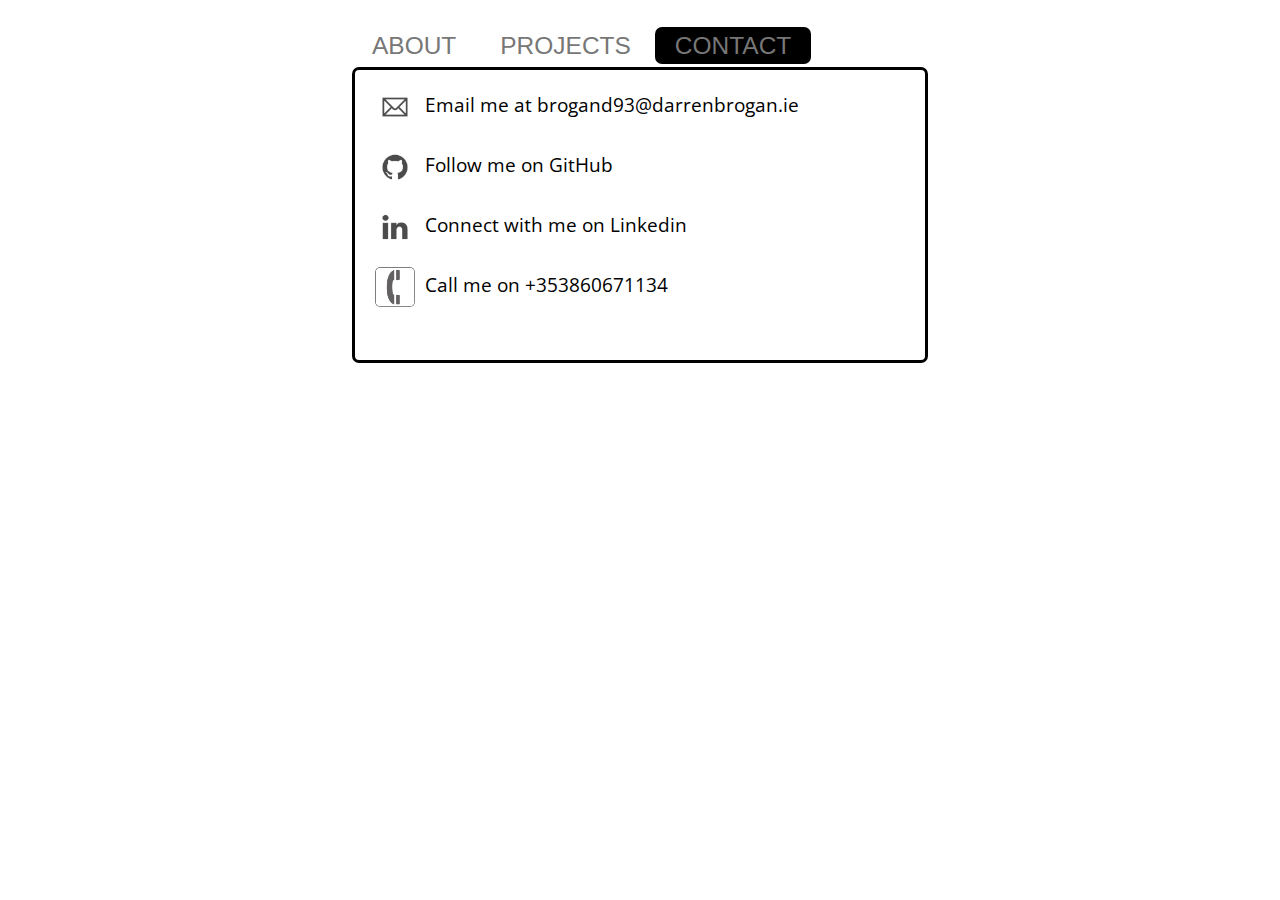
==== contact.html @ aec347d4 "init" ====
<!DOCTYPE HTML>
<html>
    <head>    
        <title>Darren Brogan |  DCU computing student</title>
        <meta name='author' content="Darren Brogan">
        <meta name="keywords" content="darren, brogan, computing, dcu, student">

        <meta http-equiv="Content-Type" content="text/html; charset=UTF-8">
        <meta name="viewport" content="width=device-width, initial-scale=1.0, maximum-scale=1.0, user-scalable=1">
       
        <script src="http://html5shiv.googlecode.com/svn/trunk/html5.js" type="text/javascript"></script>

        <link href='http://fonts.googleapis.com/css?family=Open+Sans:300,700' rel='stylesheet' type='text/css'>

        <link rel="stylesheet" href="stylesheets/reset.css" type="text/css" media="screen">
        <link rel="stylesheet" href="stylesheets/style.css" type="text/css" media="screen">
    </head>
    <body>      
        <ul class="menu">
            <li><a href="index.html">About</a></li>
            <li><a href="projects.html">Projects</a></li>
            <li><a href="contact.html" class="selected">Contact</a></li>
        </ul>
        <div class="content">
            <section id="contactinfo">
                <div class="social_option">
                    <a href="mailto:brogand93@darrenbrogan.ie?Subject=Hello" target="_top">
                        <img src="images/email.png" alt="email logo" />
                    <p> Email me at brogand93@darrenbrogan.ie </p>
                    </a>
                </div>
                <div class="social_option">
                    <a href="https://github.com/BroganD1993">
                        <img src="images/github.png" alt="github logo" />
                    <p> Follow me on GitHub </p>
                    </a>
                </div>
                <div class="social_option">
                    <a href="http://www.linkedin.com/pub/darren-brogan/54/628/71a">
                        <img src="images/linkedin.png" alt="linkedin logo" />
                    <p> Connect with me on Linkedin </p>
                    </a>
                </div>
                <div class="social_option">
                    <a href="tel:+353860671134">
                        <img src="images/phone.png" alt="phone logo" />
                    <p> Call me on +353860671134 </p>
                    </a>
                </div>
            </section>
        </div>
    </body>
</html>
---- stylesheets/style.css ----
body {
    margin: 0 auto;
    width: 45%;
    font-family: 'Open Sans', Helvetica, Arial, sans-serif;
    font-size: 0.9em;
    line-height: 20px;
    max-width: 1200px;
    min-width: 270px;
    margin-top: 25px;
    margin-bottom: 10px;
}

a {
    text-decoration: none;
    color: inherit;
}

ul {
    list-style:none;
}

p {
    margin-bottom: 10px;
    font-size:1.2em;
}

h1 {
    display: block;
    padding-bottom: 3px;
    margin-bottom: 6px;
    font-size:1.5em;
    font-weight: bold;
    border-bottom: 1px solid #ccc;
}

/*
   ========================================
   ----------------- Menu -----------------
   ======================================== 
*/
.menu {
    display: block;
    font-family: Arial, Helvetica, sans-serif;
}

.menu li {
    width: auto; 
    display: inline-block;
}

.menu li a {
    display:inline;
    zoom:1;
    padding: 5px 20px 5px 20px;
    font-size: 1.7em;
    text-transform: uppercase;
    color: #777;
    height: 1.7em;
    line-height: 1.7em;
    transition: all .5s;
    -o-transition: all .5s;
    -ms-transition: all .5s;
    -moz-transition: all .5s;
    -webkit-transition: all .5s;
}


.menu li a:hover, .menu li a:focus {
    background-color: #eeeeee;
    -webkit-border-radius: 7px;
    -moz-border-radius: 7px;
    border-radius: 7px;
}

.menu li .selected {
    background: #000;  
    -webkit-border-radius: 7px;
    -moz-border-radius: 7px;
    border-radius: 7px;                    
}

/* ========================================
   ----------------- Content --------------
   ======================================== */

.content {
    overflow: auto;
    margin: 0;
    padding: 15px;
    border: 3px solid #000; 
    background: #fff;
    -webkit-border-radius: 7px;
    -moz-border-radius: 7px;
    border-radius: 7px; 
}

section {
    display: block;
    text-align: justify;
}


section:after {          
    content: "";
    width: 100%;
    display: inline-block;
}

section img {
    width: 93px; 
    height: 118px;
    border-radius: 5px;
    -moz-border-radius: 5px;
    -webkit-border-radius: 5px;
    margin: 2px 10px 5px 5px;
    float: left;
}

section article {
    text-align: left;
    display: inline-block;
    margin-top: 5px;
    margin-right: 5px;
}

section article img {
    width: 100px; 
    height: 80px;
    border-radius: 5px;
    -moz-border-radius: 5px;
    -webkit-border-radius: 5px;
    margin: 2px 10px 5px 5px;
    float: left;
}

section article h2 {
    margin-bottom: 5px;
    font-size:1.3em;
    font-weight: bold;
}

section article a {
    color: #000;
}

.social_option {
    text-align: left;
    margin-bottom: 30px;
}

.social_option img {
    opacity:.7;
    filter:alpha(opacity=70);
    border: none;
    width: 40px; 
    height: 40px;
}

.social_option img:hover {
    opacity:.4;
    filter:alpha(opacity=40);
}

.social_option p {
    padding-top: 10px;
    font-size:1.3em;
}
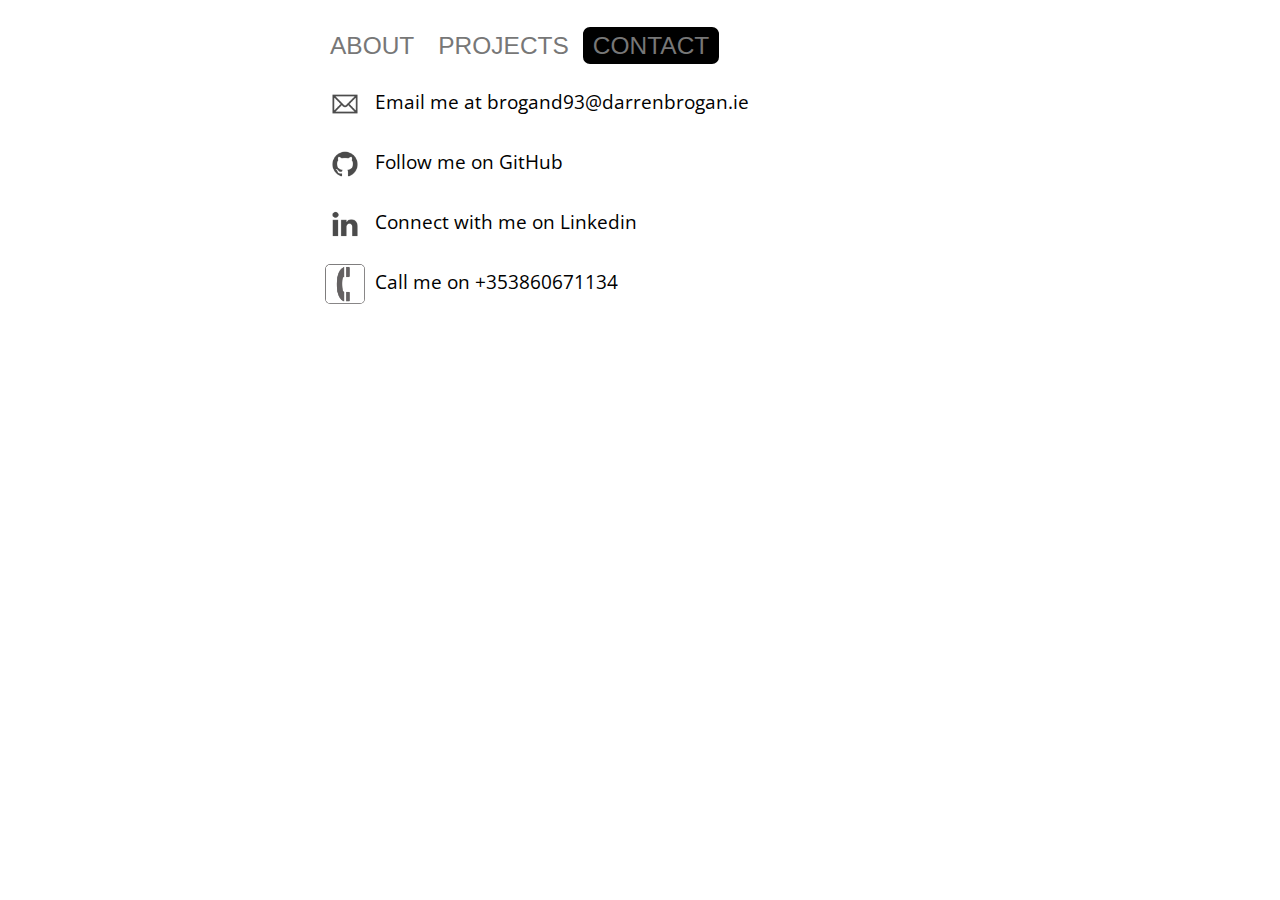
==== commit 45fc4396: "Update experience and restyle" ====
--- a/contact.html
+++ b/contact.html
@@ -1,3 +1,4 @@
+
 <!DOCTYPE HTML>
 <html>
     <head>    
@@ -51,9 +52,3 @@
         </div>
     </body>
 </html>
-
-
-
-
-
-
--- a/stylesheets/style.css
+++ b/stylesheets/style.css
@@ -1,6 +1,6 @@
 body {
     margin: 0 auto;
-    width: 45%;
+    width: 50%;
     font-family: 'Open Sans', Helvetica, Arial, sans-serif;
     font-size: 0.9em;
     line-height: 20px;
@@ -51,7 +51,7 @@
 .menu li a {
     display:inline;
     zoom:1;
-    padding: 5px 20px 5px 20px;
+    padding: 5px 10px 5px 10px;
     font-size: 1.7em;
     text-transform: uppercase;
     color: #777;
@@ -86,12 +86,7 @@
 .content {
     overflow: auto;
     margin: 0;
-    padding: 15px;
-    border: 3px solid #000; 
-    background: #fff;
-    -webkit-border-radius: 7px;
-    -moz-border-radius: 7px;
-    border-radius: 7px; 
+    padding-top: 15px;
 }
 
 section {
@@ -124,19 +119,35 @@
 }
 
 section article img {
-    width: 100px; 
+    width: 120px; 
     height: 80px;
     border-radius: 5px;
     -moz-border-radius: 5px;
     -webkit-border-radius: 5px;
-    margin: 2px 10px 5px 5px;
+    margin: 0px 10px 15px 5px;
     float: left;
 }
 
-section article h2 {
+section article heading {
     margin-bottom: 5px;
-    font-size:1.3em;
+    font-size:1.2em;
+    display: block;
+    text-align: justify;
     font-weight: bold;
+}
+
+section article heading h2 {
+    display: inline-block;
+}
+
+section article heading date {
+    display: inline-block;
+}
+
+section article heading:after {    
+    content: " ";
+    width: 100%;
+    display: inline-block;
 }
 
 section article a {
@@ -164,4 +175,4 @@
 .social_option p {
     padding-top: 10px;
     font-size:1.3em;
-}+}
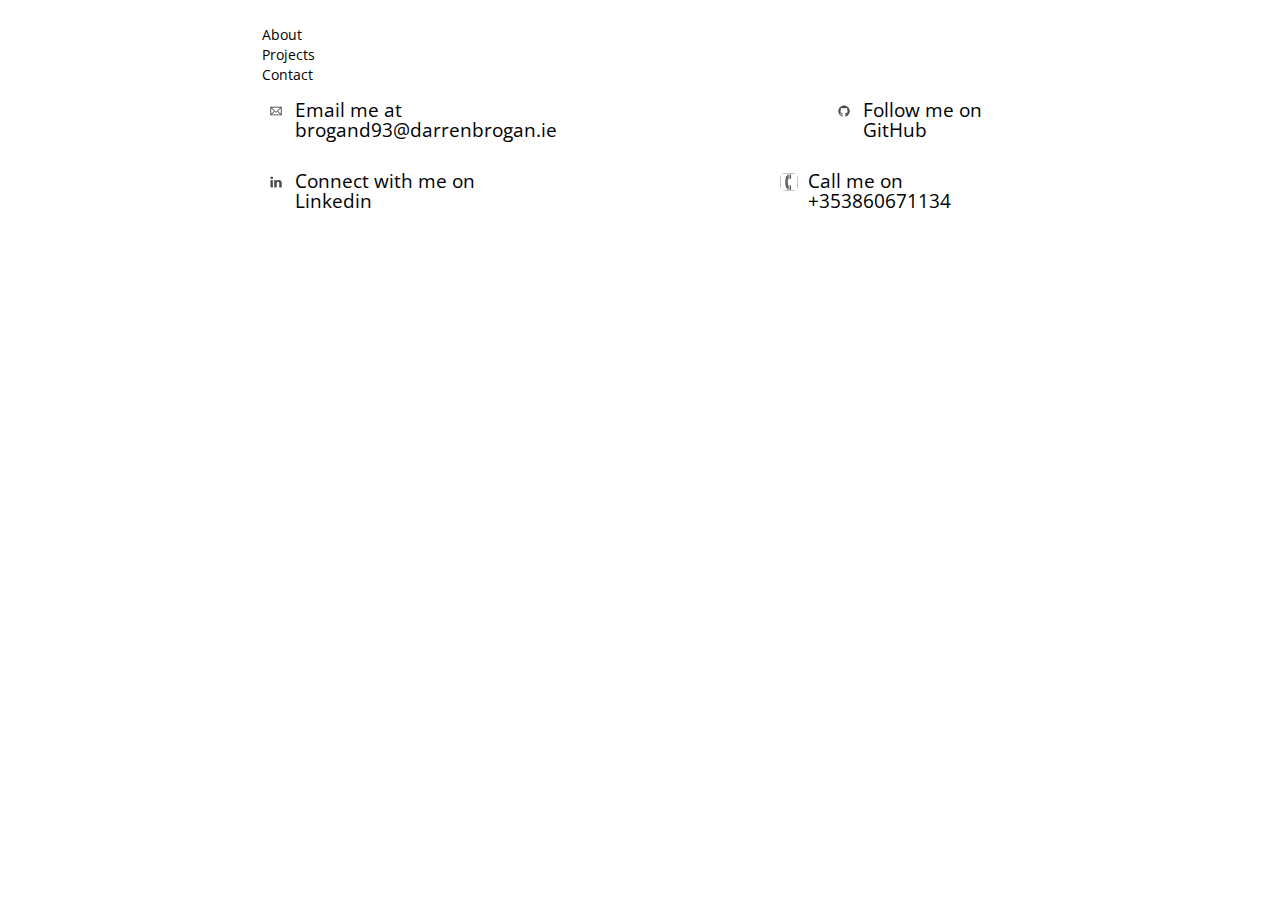
==== commit d5606784: "Update & remove unnecessary css" ====
--- a/contact.html
+++ b/contact.html
@@ -1,8 +1,7 @@
-
 <!DOCTYPE HTML>
 <html>
     <head>    
-        <title>Darren Brogan |  DCU computing student</title>
+        <title>Darren Brogan |  DCU Computing Student</title>
         <meta name='author' content="Darren Brogan">
         <meta name="keywords" content="darren, brogan, computing, dcu, student">
 
@@ -52,3 +51,9 @@
         </div>
     </body>
 </html>
+
+
+
+
+
+
--- a/stylesheets/style.css
+++ b/stylesheets/style.css
@@ -1,10 +1,10 @@
 body {
     margin: 0 auto;
-    width: 50%;
+    width: 59%;
     font-family: 'Open Sans', Helvetica, Arial, sans-serif;
     font-size: 0.9em;
     line-height: 20px;
-    max-width: 1200px;
+    max-width: 1260px;
     min-width: 270px;
     margin-top: 25px;
     margin-bottom: 10px;
@@ -27,56 +27,10 @@
 h1 {
     display: block;
     padding-bottom: 3px;
-    margin-bottom: 6px;
+    margin-bottom: 7px;
     font-size:1.5em;
     font-weight: bold;
     border-bottom: 1px solid #ccc;
-}
-
-/*
-   ========================================
-   ----------------- Menu -----------------
-   ======================================== 
-*/
-.menu {
-    display: block;
-    font-family: Arial, Helvetica, sans-serif;
-}
-
-.menu li {
-    width: auto; 
-    display: inline-block;
-}
-
-.menu li a {
-    display:inline;
-    zoom:1;
-    padding: 5px 10px 5px 10px;
-    font-size: 1.7em;
-    text-transform: uppercase;
-    color: #777;
-    height: 1.7em;
-    line-height: 1.7em;
-    transition: all .5s;
-    -o-transition: all .5s;
-    -ms-transition: all .5s;
-    -moz-transition: all .5s;
-    -webkit-transition: all .5s;
-}
-
-
-.menu li a:hover, .menu li a:focus {
-    background-color: #eeeeee;
-    -webkit-border-radius: 7px;
-    -moz-border-radius: 7px;
-    border-radius: 7px;
-}
-
-.menu li .selected {
-    background: #000;  
-    -webkit-border-radius: 7px;
-    -moz-border-radius: 7px;
-    border-radius: 7px;                    
 }
 
 /* ========================================
@@ -92,6 +46,10 @@
 section {
     display: block;
     text-align: justify;
+}
+
+section p {
+    text-align: left;
 }
 
 
@@ -111,16 +69,21 @@
     float: left;
 }
 
+section article ul li {
+    font-family: 'Open Sans', Helvetica, Arial, sans-serif;
+    font-size: 1.1em;
+}
+
 section article {
     text-align: left;
     display: inline-block;
-    margin-top: 5px;
+    vertical-align: top;
     margin-right: 5px;
 }
 
 section article img {
-    width: 120px; 
-    height: 80px;
+    width: 100px; 
+    height: auto;
     border-radius: 5px;
     -moz-border-radius: 5px;
     -webkit-border-radius: 5px;
@@ -128,15 +91,33 @@
     float: left;
 }
 
+section article a {
+    color: #000;
+}
+
 section article heading {
-    margin-bottom: 5px;
-    font-size:1.2em;
+    margin-top: 5px;
+    margin-bottom: 1px;
+    font-size: 1.1em;
     display: block;
     text-align: justify;
     font-weight: bold;
+    line-height: 1.1;
+    color: #666;
 }
 
-section article heading h2 {
+section article heading a  {
+    color: #666;
+}
+
+section article heading .at  {
+    font-weight: normal;
+    font-style: italic;
+    display: inline;
+}
+
+section article heading h2  {
+    font-size: 1.1em;
     display: inline-block;
 }
 
@@ -144,35 +125,50 @@
     display: inline-block;
 }
 
-section article heading:after {    
+section article heading .to  {
+    font-weight: normal;
+    font-style: italic;
+    display: inline;
+}
+
+section article heading:after {   
+    font-size: 0;
+    line-height: 0;
     content: " ";
     width: 100%;
     display: inline-block;
 }
 
-section article a {
-    color: #000;
-}
-
 .social_option {
-    text-align: left;
-    margin-bottom: 30px;
+    display: inline-block;
+    font-size:1.1em;
 }
 
 .social_option img {
     opacity:.7;
-    filter:alpha(opacity=70);
+    filter:alpha(opacity=80);
     border: none;
-    width: 40px; 
-    height: 40px;
+    width: 18px; 
+    height: 18px;
 }
 
-.social_option img:hover {
-    opacity:.4;
-    filter:alpha(opacity=40);
+.social_option:hover {
+    opacity:.6;
+    filter:alpha(opacity=60);
 }
 
-.social_option p {
-    padding-top: 10px;
-    font-size:1.3em;
+.social_option:after {   
+    height: 0;
+    font-size: 0;
+    line-height: 0;
+    content: " ";
+    width: 100%;
+    display: inline-block;
 }
+
+.skill {
+    text-align: center;
+    display: inline-block;
+    font-size:1.1em;
+    width: 25%;
+}